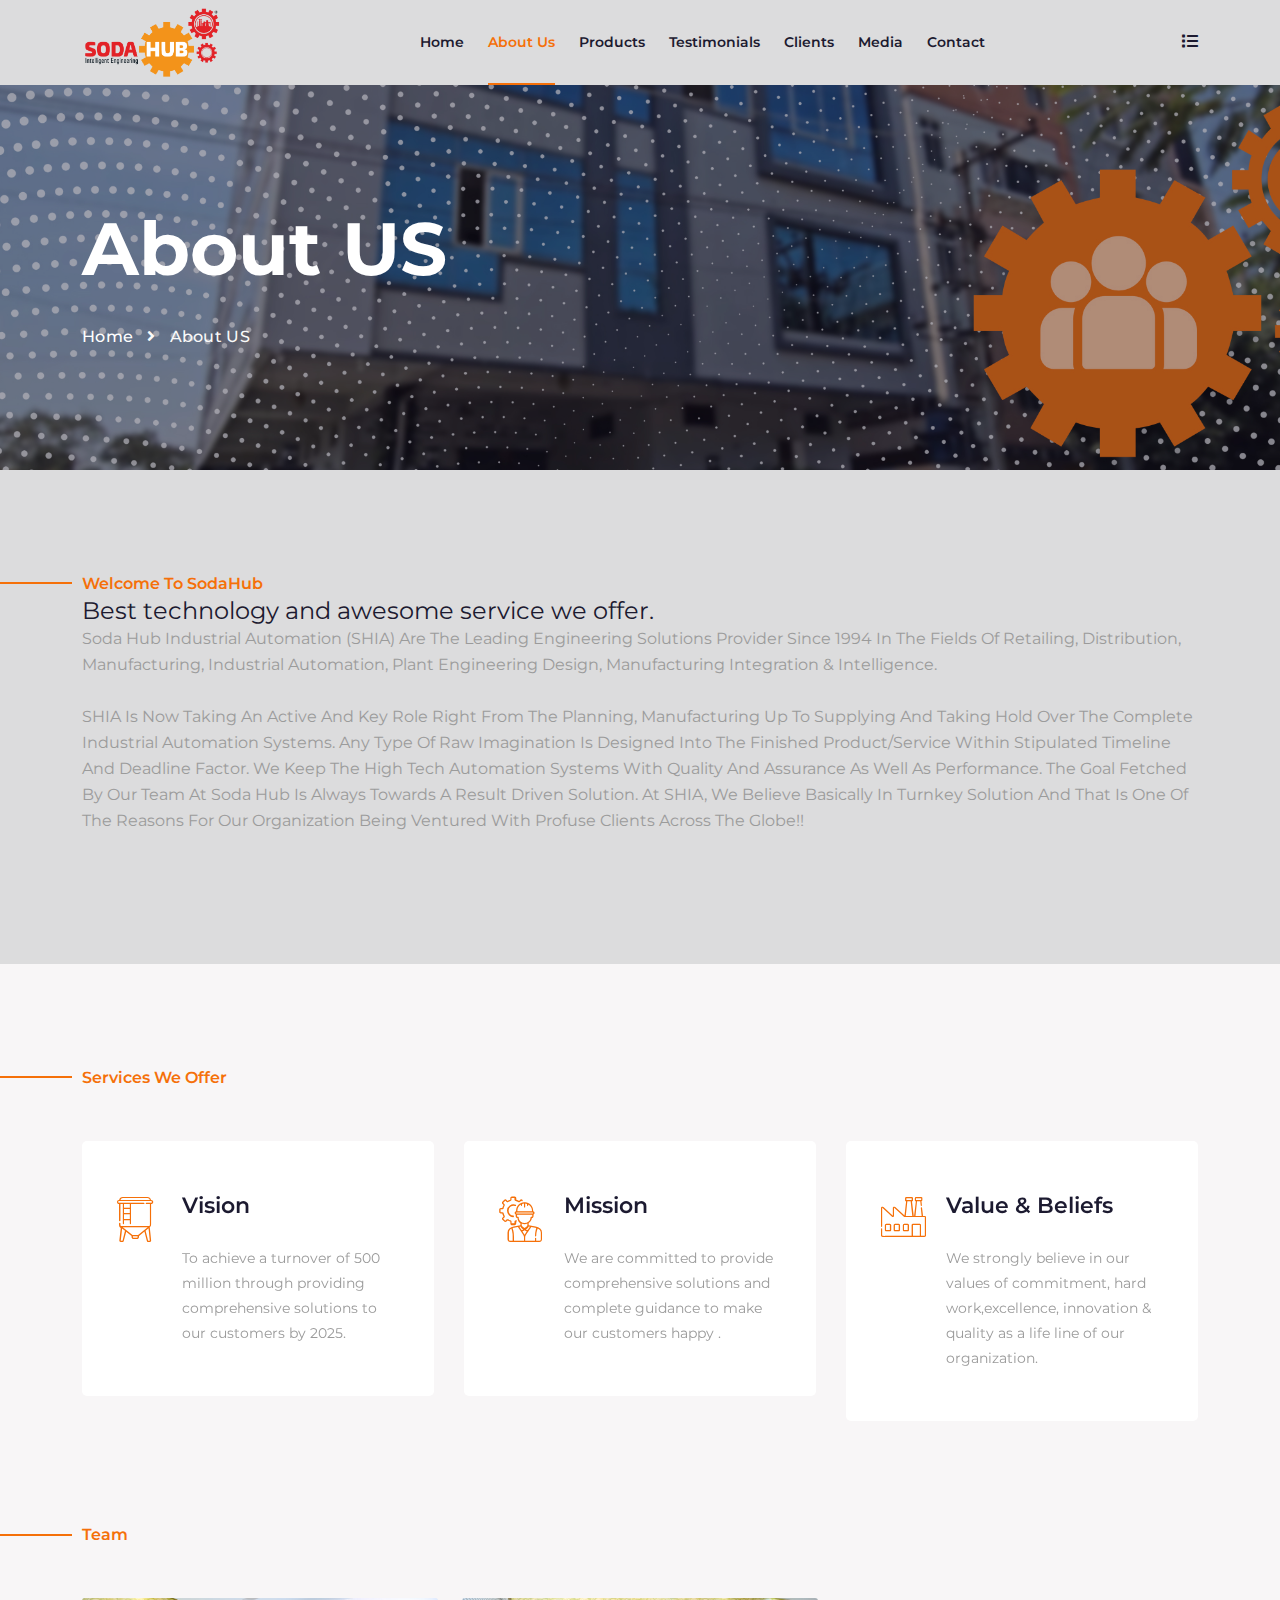
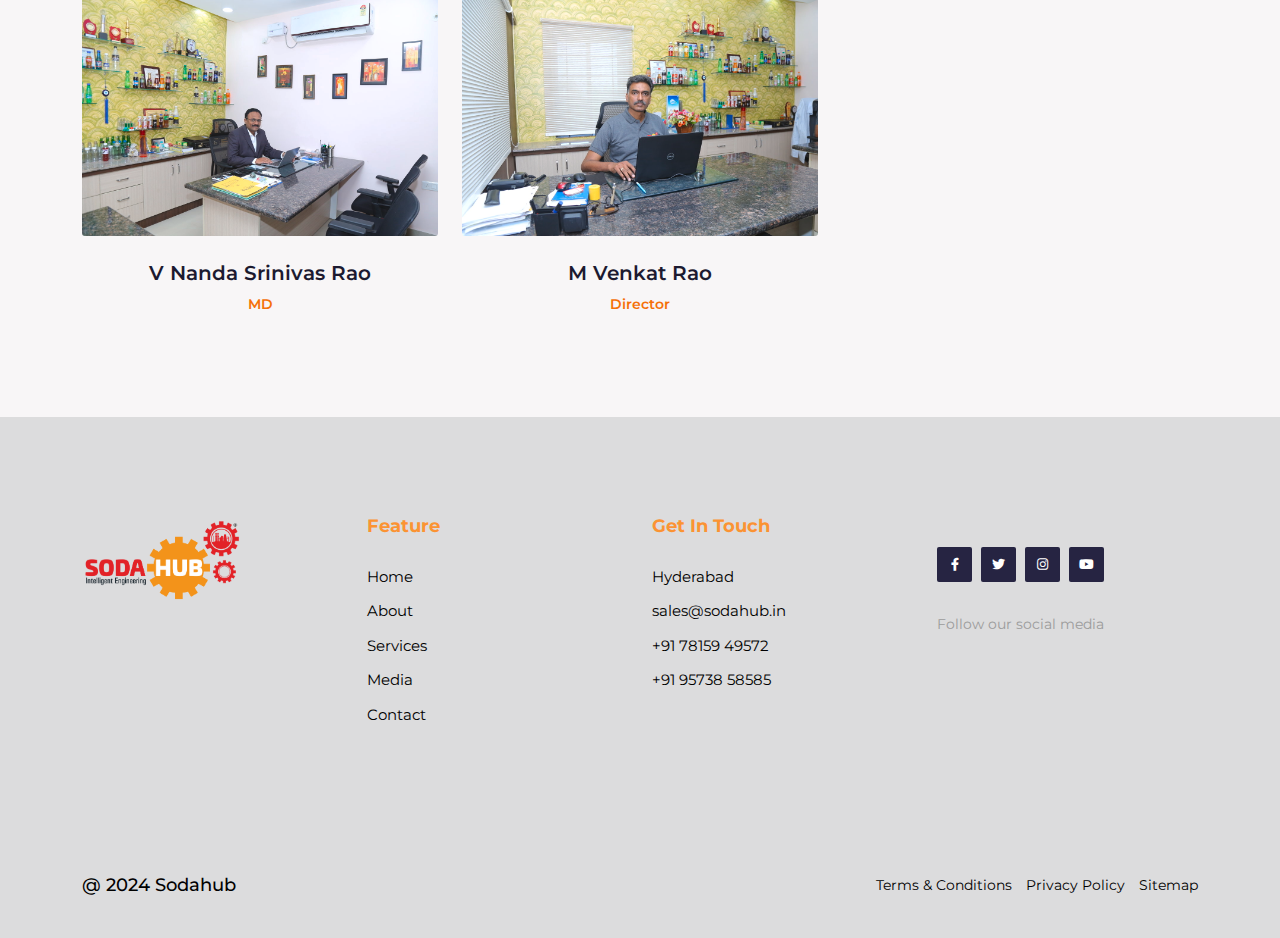
==== about.html @ 969df70c "new file:   about.html 	new file:   assets/css/animate.css 	new file:   assets/css/bootstrap.min.css" ====
<!doctype html>
<html lang="en">    
<head>
        <!-- :: Required Meta Tags -->
        <meta charset="utf-8">
        <meta http-equiv="X-UA-Compatible" content="IE=edge">
        <meta name="viewport" content="width=device-width, initial-scale=1, shrink-to-fit=no">
        <meta name="description" content="">
        <meta name="keywords" content="">

        <!-- :: Bootstrap CSS -->
        <link rel="stylesheet" href="assets/css/bootstrap.min.css">

        <!-- :: Favicon -->
        <link rel="icon" type="image/png" href="assets/images/favicon.png">

        <!-- :: Title -->
        <title>SodaHub</title>

        <!-- :: Google Fonts -->
        <link rel="stylesheet" href="https://fonts.googleapis.com/css2?family=Barlow:wght@400;500;600;700&amp;family=Heebo:wght@400;500;600;700&amp;display=swap">

        <!-- :: Fontawesome -->
        <link rel="stylesheet" href="assets/fonts/fontawesome/css/all.min.css">

        <!-- :: Flaticon -->
        <link rel="stylesheet" href="assets/fonts/flaticon/style.css">

        <!-- :: Animate -->
        <link rel="stylesheet" href="assets/css/animate.css">
        
        <!-- :: Owl Carousel -->
        <link rel="stylesheet" href="assets/css/owl.carousel.min.css">
        <link rel="stylesheet" href="assets/css/owl.theme.default.min.css">
        
        <!-- :: Lity -->
        <link rel="stylesheet" href="assets/css/lity.min.css">
        
        <!-- :: Nice Select CSS -->
        <link rel="stylesheet" href="assets/css/nice-select.css">
        
        <!-- :: Magnific Popup CSS -->
        <link rel="stylesheet" href="assets/css/magnific-popup.css">

        <!-- :: Style CSS -->
        <link rel="stylesheet" href="assets/css/style.css">

        <!-- :: Style Responsive CSS -->
        <link rel="stylesheet" href="assets/css/responsive.css">
        
        
             
        <link href='https://fonts.googleapis.com/css?family=Montserrat' rel='stylesheet'>
        

        
        <style>
            
            .center {
          display: block;
          margin-left: auto;
          margin-right: auto;
          width: 50%;
        }
        </style>

       
    </head>
    <body>
        <!-- :: Loading -->
       <div class="loading">
             <img src="assets/images/Sodahubgif.gif" class="center"/>
        </div> 
        
           <!-- :: All Navbar -->
        <header class="all-navbar home-2">
            
            <!-- :: Navbar -->
            <nav class="nav-bar">
                <div class="container">
                    <div class="content-box d-flex align-items-center justify-content-between">
                        <div class="logo">
                            <a href="index.html" class="logo-nav">
                                <img class="img-fluid one" src="assets/images/logo/sodahub-logo.png" alt="01 Logo">
                                <img class="img-fluid two" src="assets/images/logo/sodahub-logo.png" alt="02 Logo">
                            </a>
                            <a href="#open-nav-bar-menu" class="open-nav-bar">
                                <span></span>
                                <span></span>
                                <span></span>
                            </a>
                        </div>
                        <div class="nav-bar-links" id="open-nav-bar-menu">
                            <ul class="level-1">
                                <li class="item-level-1 ">
                                    <a href="index.html" class="link-level-1 ">Home</a>
                                   
                                </li>
                                <li class="item-level-1">
                                    <a href="about.html" class="link-level-1 color-active">About Us</a>
                                 
                                </li>
                                <li class="item-level-1 ">
                                     <a href="products.php" class="link-level-1">Products</a>
                                    
                                </li>
                                <li class="item-level-1 ">
                                    <a href="testimonial.html" class="link-level-1">Testimonials</a>
                                    
                                </li>
                                <li class="item-level-1 ">
                                    <a href="clients.html" class="link-level-1">Clients</a>
                                    
                                </li>
                                <li class="item-level-1 ">
                                    <a href="media.php" class="link-level-1">Media</a>
                                    
                                </li>
                                <li class="item-level-1">
                                    <a href="contact.html" class="link-level-1">Contact</a>
                                </li>
                            </ul>
                        </div>
                        <ul class="nav-bar-tools d-flex align-items-center justify-content-between">
                            
                            <li class="item">
                                <span class="menu-icon open"><i class="fas fa-list"></i></span>
                            </li>
                           
                        </ul>
                    </div>
                </div>
            </nav>
        </header>
        
      
        
           <!-- :: Menu Box -->
        <div class="menu-box">
            <div class="inner-menu">
                <div class="website-info">
                    <a href="index.html" class="logo"><img class="img-fluid" src="assets/images/logo/sodahub-logo.png" alt="02 Logo"></a>
                    <p>Soda Hub Industrial Automation (SHIA) are the leading Engineering Solutions provider since 1994 in the fields of Retailing, Distribution, Manufacturing, Industrial Automation, Plant Engineering Design, Manufacturing Integration & Intelligence.</p>
                </div>
                <div class="contact-info">
                    <h4>Contact Info</h4>
                    <div class="contact-box">
                        <i class="ar-icons-call"></i>
                        <div class="box">
                        
                            <a class="phone" href="tel:+917815949572">+91 78159 49572</a>
                            <a class="phone" href="tel:+919573858585">+91 95738 58585</a>
                          
                        </div>
                    </div>
                    <div class="contact-box">
                        <i class="ar-icons-email"></i>
                        <div class="box">
                            <a class="mail" href="mailto:sales@sodahub.in">sales@sodahub.in</a>
                            
                        </div>
                    </div>
                    <div class="contact-box">
                        <i class="ar-icons-location"></i>
                        <div class="box">
                            <p>Hyderabad</p>
                            <p>India.</p>
                        </div>
                    </div>
                </div>
                <div class="follow-us">
                    <h4>Follow Us</h4>
                    <ul class="icon-follow">
                        <li><a href="https://www.facebook.com/sodahub.industrialautomation"><i class="fab fa-facebook-f"></i></a></li>
                        <li><a href="https://twitter.com/i/flow/login?redirect_after_login=%2Fsoda_hub"><i class="fab fa-twitter"></i></a></li>
                        <li><a href="https://www.instagram.com/Sodahub_shia/"><i class="fab fa-instagram"></i></a></li>
                        <!-- <li><a href="#"><i class="fab fa-linkedin-in"></i></a></li> -->
                    </ul>
                </div>
                <span class="menu-box-icon exit"><i class="fas fa-times"></i></span>
            </div>
        </div>
        
		<!-- :: Breadcrumb Header -->
        <section class="breadcrumb-header style-2" id="page" style="background-image: url(assets/images/header/Aboutus.jpg);">
            <div class="overlay"></div>
            <div class="container">
                <div class="row">
                    <div class="col-md-8">
                        <div class="banner">
                            <h1>About US </h1>
                            <ul>
                                <li><a href="index.html">Home</a></li>
                                <li><i class="fas fa-angle-right"></i></li>
                                <li>About US </li>
                            </ul>
                        </div>
                    </div>
                </div>
            </div>
        </section>
		
		<!-- :: About US -->
        <section class="about-us home-2 py-100" id="start">
            <div class="container">
                <div class="row">
                    <div class="col-lg-12">
                        <div class="about-us-text-box">
                            <div class="sec-title home-2">
                                <h2>Welcome to SodaHub</h2>
                                <h4>Best technology and awesome service we offer.</h4>
                                <p class="sec-explain">
                                    Soda Hub Industrial Automation (SHIA) are the leading Engineering Solutions provider since 1994 in the fields of Retailing, Distribution, Manufacturing, Industrial Automation, Plant Engineering Design, Manufacturing Integration & Intelligence.
   
                                     <br><br>

                                     SHIA is now taking an active and key role right from the planning, manufacturing up to supplying and taking hold over the complete Industrial Automation Systems. Any type of raw imagination is designed into the finished product/service within stipulated Timeline and Deadline factor. We keep the High tech automation systems with Quality and assurance as well as performance. The goal fetched by our team at Soda Hub is always towards a result driven solution. At SHIA, we believe basically in Turnkey solution and that is one of the reasons for our organization being ventured with profuse clients across the Globe!!</p>
                            </div>
						
							
                        </div>
                    </div>
					
                </div>
            </div>
        </section>


        <!-- :: Services -->
        <section class="services home-2">
            
            <div class="container">
                <div class="sec-title home-2">
                    <div class="row">
                        <div class="col-lg-5">
                            <h2>Services we offer</h2>
                            
                        </div>
                        
                    </div>
                </div>
                <div class="services-carousel owl-carousel owl-theme">
                    

                    <div class="services-carousel-item item-1">
                       
                        <div class="item-box">
                            <i class="ar-icons-tank"></i>
                            <div class="content-box">
                                <h4>Vision</h4>
                                <p>To achieve a turnover of 500 million through providing comprehensive
                                    solutions to our customers by 2025.</p>                          
                            </div>
                        </div>
                    </div>


                    <div class="services-carousel-item item-2">
                      
                        <div class="item-box">
                            <i class="ar-icons-worker"></i>
                            <div class="content-box">
                                <h4>Mission</h4>
                                <p> We are committed to provide comprehensive solutions and complete guidance to make our 
                                    customers happy .</p>
                                
                            </div>
                        </div>
                    </div>


                    <div class="services-carousel-item item-3">
                        
                        <div class="item-box">
                            <i class="ar-icons-factory"></i>
                            <div class="content-box">
                                <h4>Value & Beliefs</h4>
                                <p>We strongly believe in our values of commitment, hard work,excellence,  innovation
                                   & quality as a life line of our organization.</p>
                                
                            </div>
                        </div>
                    </div>
                   
                    
                </div>
            </div>
        </section>
        
		
        
        <!-- :: Team -->
        <section class="team home-2 py-100-70"  >
            <div class="container">
                <div class="sec-title home-2">
                    <div class="row">
                        <div class="col-lg-5">
                            <h2>Team</h2>
                           
                        </div>
                      
                    </div>
                </div>
                <div class="row">
                    <div class="col-md-6 col-lg-4">
                        <div class="team-box">
                            <div class="img-box">
                                <img class="img-fluid" src="assets/images/team/md.jpg" alt="01 team">
                                <div class="img-box-hover">
                                    <ul>
                                        <li><a href="#"><i class="fab fa-facebook-f"></i></a></li>
                                        <li><a href="#"><i class="fab fa-twitter"></i></a></li>
                                        <li><a href="#"><i class="fab fa-instagram"></i></a></li>
                                        <li><a href="#"><i class="fab fa-dribbble"></i></a></li>
                                        <li><a href="#"><i class="fab fa-behance"></i></a></li>
                                    </ul>
                                </div>
                            </div>
                            <div class="text-box text-center">
                                <h5><a href="#"> V Nanda Srinivas Rao </a></h5>
                                <span>MD</span>
                            </div>
                        </div>
                    </div>
                    <div class="col-md-6 col-lg-4">
                        <div class="team-box">
                            <div class="img-box">
                                <img class="img-fluid" src="assets/images/team/director.jpg" alt="02 team">
                                <div class="img-box-hover">
                                    <ul>
                                        <li><a href="#"><i class="fab fa-facebook-f"></i></a></li>
                                        <li><a href="#"><i class="fab fa-twitter"></i></a></li>
                                        <li><a href="#"><i class="fab fa-instagram"></i></a></li>
                                        <li><a href="#"><i class="fab fa-dribbble"></i></a></li>
                                        <li><a href="#"><i class="fab fa-behance"></i></a></li>
                                    </ul>
                                </div>
                            </div>
                            <div class="text-box text-center">
                                <h5><a href="#">M Venkat Rao</a></h5>
                                <span>Director</span>
                            </div>
                        </div>
                    </div>
                    
                </div>
            </div>
        </section>
		
		

        
         
        
        <!-- :: Footer -->
        <footer class="footer">
            <div class="container">
                <div class="row">
                    <div class="col-sm-12 col-md-6 col-lg-3">
                        <div class="logo">
                            <img class="img-fluid" src="assets/images/logo/sodahub-logo.png" alt="Footer Logo">
                            
                        </div>
                    </div>
                    <div class="col-sm-6 col-md-6 col-lg-3">
                        <div class="footer-title">
                            <h4>Feature</h4>
                        </div>
                        <ul class="links">
                            
                            
                            <li><a href="index.html">Home</a></li>
                            <li><a href="about.html">About</a></li>
                            <li><a href="service.html">Services</a></li>
                            <li><a href="media.html">Media</a></li>
                            <li><a href="contact.html">Contact</a></li>
                        </ul>
                    </div>
                  
                    <div class="col-sm-6 col-md-6 col-lg-3">
                        <div class="footer-title">
                            <h4>Get In Touch</h4>
                        </div>
                        <ul class="links">
                            <li><a href="#">Hyderabad</a></li>
                            <li><a href="mailto:sales@sodahub.in">sales@sodahub.in</a></li>
                            <li><a class="phone" href="tel:+917815949572">+91 78159 49572</a></li>
                            <li><a class="phone" href="tel:+919573858585">+91 95738 58585</a></li>
                            
                            
                                    
                            
                        </ul>
                    </div>
                    <div class="col-sm-12 col-md-6 col-lg-3">
                        <div class="footer-title">
                             <ul class="icon">
                                     <li><a href="https://www.facebook.com/sodahub.industrialautomation/"><i class="fab fa-facebook-f"></i></a></li>
                                    <li><a href="https://twitter.com/soda_hub"><i class="fab fa-twitter"></i></a></li>
                                    <li><a href="https://www.instagram.com/sodahub_shia/"><i class="fab fa-instagram"></i></a></li>
                                    <li><a href="https://www.youtube.com/@nanduvadde"><i class="fab fa-youtube"></i></a></li>
                             </ul>

                            <p>Follow our social media</p>
                        </div>
                       
                        
                    </div>
                </div>
            </div>
            <div class="copyright">
                <div class="container">
                    <p>@ 2024 Sodahub</p>
                    <ul>
                        <li><a href="#">Terms &amp; Conditions </a></li>
                        <li><a href="#">Privacy Policy</a></li>
                        <li><a href="#">Sitemap</a></li>
                    </ul>
                </div>
            </div>
        </footer>
        
        <!-- :: Scroll UP -->
        <div class="scroll-up">
            <a class="move-section" href="#page">
                <i class="fas fa-long-arrow-alt-up"></i>
            </a>
        </div>
        
        <!-- :: JavaScript Files -->
        <!-- :: jQuery JS -->
        <script src="assets/js/jquery-3.6.0.min.js"></script>

        <!-- :: Bootstrap JS Bundle With Popper JS -->
        <script src="assets/js/bootstrap.bundle.min.js"></script>
        
        <!-- :: Owl Carousel JS -->
        <script src="assets/js/owl.carousel.min.js"></script>
        
        <!-- :: Lity -->
        <script src="assets/js/lity.min.js"></script>
        
        <!-- :: Nice Select -->
        <script src="assets/js/jquery.nice-select.min.js"></script>
        
        <!-- :: Waypoints -->
        <script src="assets/js/jquery.waypoints.min.js"></script>

        <!-- :: CounterUp -->
        <script src="assets/js/jquery.counterup.min.js"></script>
        
        <!-- :: Magnific Popup -->
        <script src="assets/js/jquery.magnific-popup.min.js"></script>
		
		
        <!-- :: MixitUp -->
        <script src="assets/js/mixitup.min.js"></script>
        
        <!-- :: Main JS -->
        <script src="assets/js/main.js"></script><script src="assets/js/ajax-script.js"></script>
        <script>
            // :: Setup Mixitup
            var containerEl = document.querySelector('.all-projects');
            var mixer = mixitup(containerEl);
        </script>

        
        <!--Start of Tawk.to Script-->
        <script type="text/javascript">
        var Tawk_API=Tawk_API||{}, Tawk_LoadStart=new Date();
        (function(){
        var s1=document.createElement("script"),s0=document.getElementsByTagName("script")[0];
        s1.async=true;
        s1.src='https://embed.tawk.to/654db348958be55aeaae4004/1hero8l09';
        s1.charset='UTF-8';
        s1.setAttribute('crossorigin','*');
        s0.parentNode.insertBefore(s1,s0);
        })();
        </script>
        <!--End of Tawk.to Script-->
        <script type="text/javascript">
    (function(c,l,a,r,i,t,y){
        c[a]=c[a]||function(){(c[a].q=c[a].q||[]).push(arguments)};
        t=l.createElement(r);t.async=1;t.src="https://www.clarity.ms/tag/"+i;
        y=l.getElementsByTagName(r)[0];y.parentNode.insertBefore(t,y);
    })(window, document, "clarity", "script", "k58im963sb");
</script>

    </body>


</html>
---- assets/fonts/flaticon/style.css ----
@font-face {
    font-family: 'ar-coder';
    src: url('fonts/ar-coder0136.eot?wzgkvs');
    src: url('fonts/ar-coder0136.eot?wzgkvs#iefix') format('embedded-opentype'),
        url('fonts/ar-coder0136.ttf?wzgkvs') format('truetype'),
        url('fonts/ar-coder0136.woff?wzgkvs') format('woff'),
        url('fonts/ar-coder0136.svg?wzgkvs#ar-coder') format('svg');
    font-weight: normal;
    font-style: normal;
    font-display: block;
}
[class^="ar-icons-"],
[class*=" ar-icons-"] {
    font-family: 'ar-coder' !important;
    font-style: normal;
    line-height: 1;
}
.ar-icons-architect:before {
  content: "\e900";
}
.ar-icons-back:before {
  content: "\e901";
}
.ar-icons-bolt:before {
  content: "\e902";
}
.ar-icons-bottle:before {
  content: "\e903";
}
.ar-icons-calculator:before {
  content: "\e904";
}
.ar-icons-call:before {
  content: "\e905";
}
.ar-icons-cargo:before {
  content: "\e906";
}
.ar-icons-car-manufacturing-1:before {
  content: "\e907";
}
.ar-icons-car-manufacturing:before {
  content: "\e908";
}
.ar-icons-checklist:before {
  content: "\e909";
}
.ar-icons-check-list:before {
  content: "\e90a";
}
.ar-icons-computer:before {
  content: "\e90b";
}
.ar-icons-container:before {
  content: "\e90c";
}
.ar-icons-conveyor-1:before {
  content: "\e90d";
}
.ar-icons-conveyor-2:before {
  content: "\e90e";
}
.ar-icons-conveyor-3:before {
  content: "\e90f";
}
.ar-icons-conveyor:before {
  content: "\e910";
}
.ar-icons-cutting:before {
  content: "\e911";
}
.ar-icons-drill:before {
  content: "\e912";
}
.ar-icons-electricity:before {
  content: "\e913";
}
.ar-icons-email:before {
  content: "\e914";
}
.ar-icons-employee:before {
  content: "\e915";
}
.ar-icons-factory:before {
  content: "\e916";
}
.ar-icons-factory-machine:before {
  content: "\e917";
}
.ar-icons-foreman:before {
  content: "\e918";
}
.ar-icons-forklift:before {
  content: "\e919";
}
.ar-icons-freight-wagon:before {
  content: "\e91a";
}
.ar-icons-green-factory:before {
  content: "\e91b";
}
.ar-icons-hook:before {
  content: "\e91c";
}
.ar-icons-idea:before {
  content: "\e91d";
}
.ar-icons-laser:before {
  content: "\e91e";
}
.ar-icons-left-chevron:before {
  content: "\e91f";
}
.ar-icons-left-quote:before {
  content: "\e920";
}
.ar-icons-location:before {
  content: "\e921";
}
.ar-icons-next:before {
  content: "\e922";
}
.ar-icons-oil-tank:before {
  content: "\e923";
}
.ar-icons-pallet-1:before {
  content: "\e924";
}
.ar-icons-pallet:before {
  content: "\e925";
}
.ar-icons-phone:before {
  content: "\e926";
}
.ar-icons-plan-1:before {
  content: "\e927";
}
.ar-icons-plan:before {
  content: "\e928";
}
.ar-icons-play-button:before {
  content: "\e929";
}
.ar-icons-pressure-gauge:before {
  content: "\e92a";
}
.ar-icons-radioactive:before {
  content: "\e92b";
}
.ar-icons-right-chevron:before{
    content: "\e92c";
}
.ar-icons-right-quote:before {
  content: "\e92e";
}
.ar-icons-robotic-arm:before {
  content: "\e92f";
}
.ar-icons-saw-machine:before {
  content: "\e930";
}
.ar-icons-shipping-truck:before {
  content: "\e931";
}
.ar-icons-spray-gun:before {
  content: "\e932";
}
.ar-icons-support:before {
  content: "\e933";
}
.ar-icons-tank:before {
  content: "\e934";
}
.ar-icons-toolbox:before {
  content: "\e935";
}
.ar-icons-tools:before {
  content: "\e936";
}
.ar-icons-trolley-1:before {
  content: "\e937";
}
.ar-icons-trolley:before {
  content: "\e938";
}
.ar-icons-truck:before {
  content: "\e939";
}
.ar-icons-warehouse:before {
  content: "\e93a";
}
.ar-icons-water-machine:before {
  content: "\e93b";
}
.ar-icons-weld:before {
  content: "\e93c";
}
.ar-icons-worker:before {
  content: "\e93d";
}
.ar-icons-wrench:before {
  content: "\e93e";
}
---- assets/css/nice-select.css ----
.nice-select {
  -webkit-tap-highlight-color: transparent;
  background-color: #fff;
  border-radius: 5px;
  border: solid 1px #e8e8e8;
  box-sizing: border-box;
  clear: both;
  cursor: pointer;
  display: block;
  float: left;
  font-family: inherit;
  font-size: 14px;
  font-weight: normal;
  height: 42px;
  line-height: 40px;
  outline: none;
  padding-left: 18px;
  padding-right: 30px;
  position: relative;
  text-align: left !important;
  -webkit-transition: all 0.2s ease-in-out;
  transition: all 0.2s ease-in-out;
  -webkit-user-select: none;
     -moz-user-select: none;
      -ms-user-select: none;
          user-select: none;
  white-space: nowrap;
  width: auto; }
  .nice-select:hover {
    border-color: #dbdbdb; }
  .nice-select:active, .nice-select.open, .nice-select:focus {
    border-color: #999; }
  .nice-select:after {
    border-bottom: 2px solid #999;
    border-right: 2px solid #999;
    content: '';
    display: block;
    height: 5px;
    margin-top: -4px;
    pointer-events: none;
    position: absolute;
    right: 12px;
    top: 50%;
    -webkit-transform-origin: 66% 66%;
        -ms-transform-origin: 66% 66%;
            transform-origin: 66% 66%;
    -webkit-transform: rotate(45deg);
        -ms-transform: rotate(45deg);
            transform: rotate(45deg);
    -webkit-transition: all 0.15s ease-in-out;
    transition: all 0.15s ease-in-out;
    width: 5px; }
  .nice-select.open:after {
    -webkit-transform: rotate(-135deg);
        -ms-transform: rotate(-135deg);
            transform: rotate(-135deg); }
  .nice-select.open .list {
    opacity: 1;
    pointer-events: auto;
    -webkit-transform: scale(1) translateY(0);
        -ms-transform: scale(1) translateY(0);
            transform: scale(1) translateY(0); }
  .nice-select.disabled {
    border-color: #ededed;
    color: #999;
    pointer-events: none; }
    .nice-select.disabled:after {
      border-color: #cccccc; }
  .nice-select.wide {
    width: 100%; }
    .nice-select.wide .list {
      left: 0 !important;
      right: 0 !important; }
  .nice-select.right {
    float: right; }
    .nice-select.right .list {
      left: auto;
      right: 0; }
  .nice-select.small {
    font-size: 12px;
    height: 36px;
    line-height: 34px; }
    .nice-select.small:after {
      height: 4px;
      width: 4px; }
    .nice-select.small .option {
      line-height: 34px;
      min-height: 34px; }
  .nice-select .list {
    background-color: #fff;
    border-radius: 5px;
    box-shadow: 0 0 0 1px rgba(68, 68, 68, 0.11);
    box-sizing: border-box;
    margin-top: 4px;
    opacity: 0;
    overflow: hidden;
    padding: 0;
    pointer-events: none;
    position: absolute;
    top: 100%;
    left: 0;
    -webkit-transform-origin: 50% 0;
        -ms-transform-origin: 50% 0;
            transform-origin: 50% 0;
    -webkit-transform: scale(0.75) translateY(-21px);
        -ms-transform: scale(0.75) translateY(-21px);
            transform: scale(0.75) translateY(-21px);
    -webkit-transition: all 0.2s cubic-bezier(0.5, 0, 0, 1.25), opacity 0.15s ease-out;
    transition: all 0.2s cubic-bezier(0.5, 0, 0, 1.25), opacity 0.15s ease-out;
    z-index: 9; }
    .nice-select .list:hover .option:not(:hover) {
      background-color: transparent !important; }
  .nice-select .option {
    cursor: pointer;
    font-weight: 400;
    line-height: 40px;
    list-style: none;
    min-height: 40px;
    outline: none;
    padding-left: 18px;
    padding-right: 29px;
    text-align: left;
    -webkit-transition: all 0.2s;
    transition: all 0.2s; }
    .nice-select .option:hover, .nice-select .option.focus, .nice-select .option.selected.focus {
      background-color: #f6f6f6; }
    .nice-select .option.selected {
      font-weight: bold; }
    .nice-select .option.disabled {
      background-color: transparent;
      color: #999;
      cursor: default; }

.no-csspointerevents .nice-select .list {
  display: none; }

.no-csspointerevents .nice-select.open .list {
  display: block; }
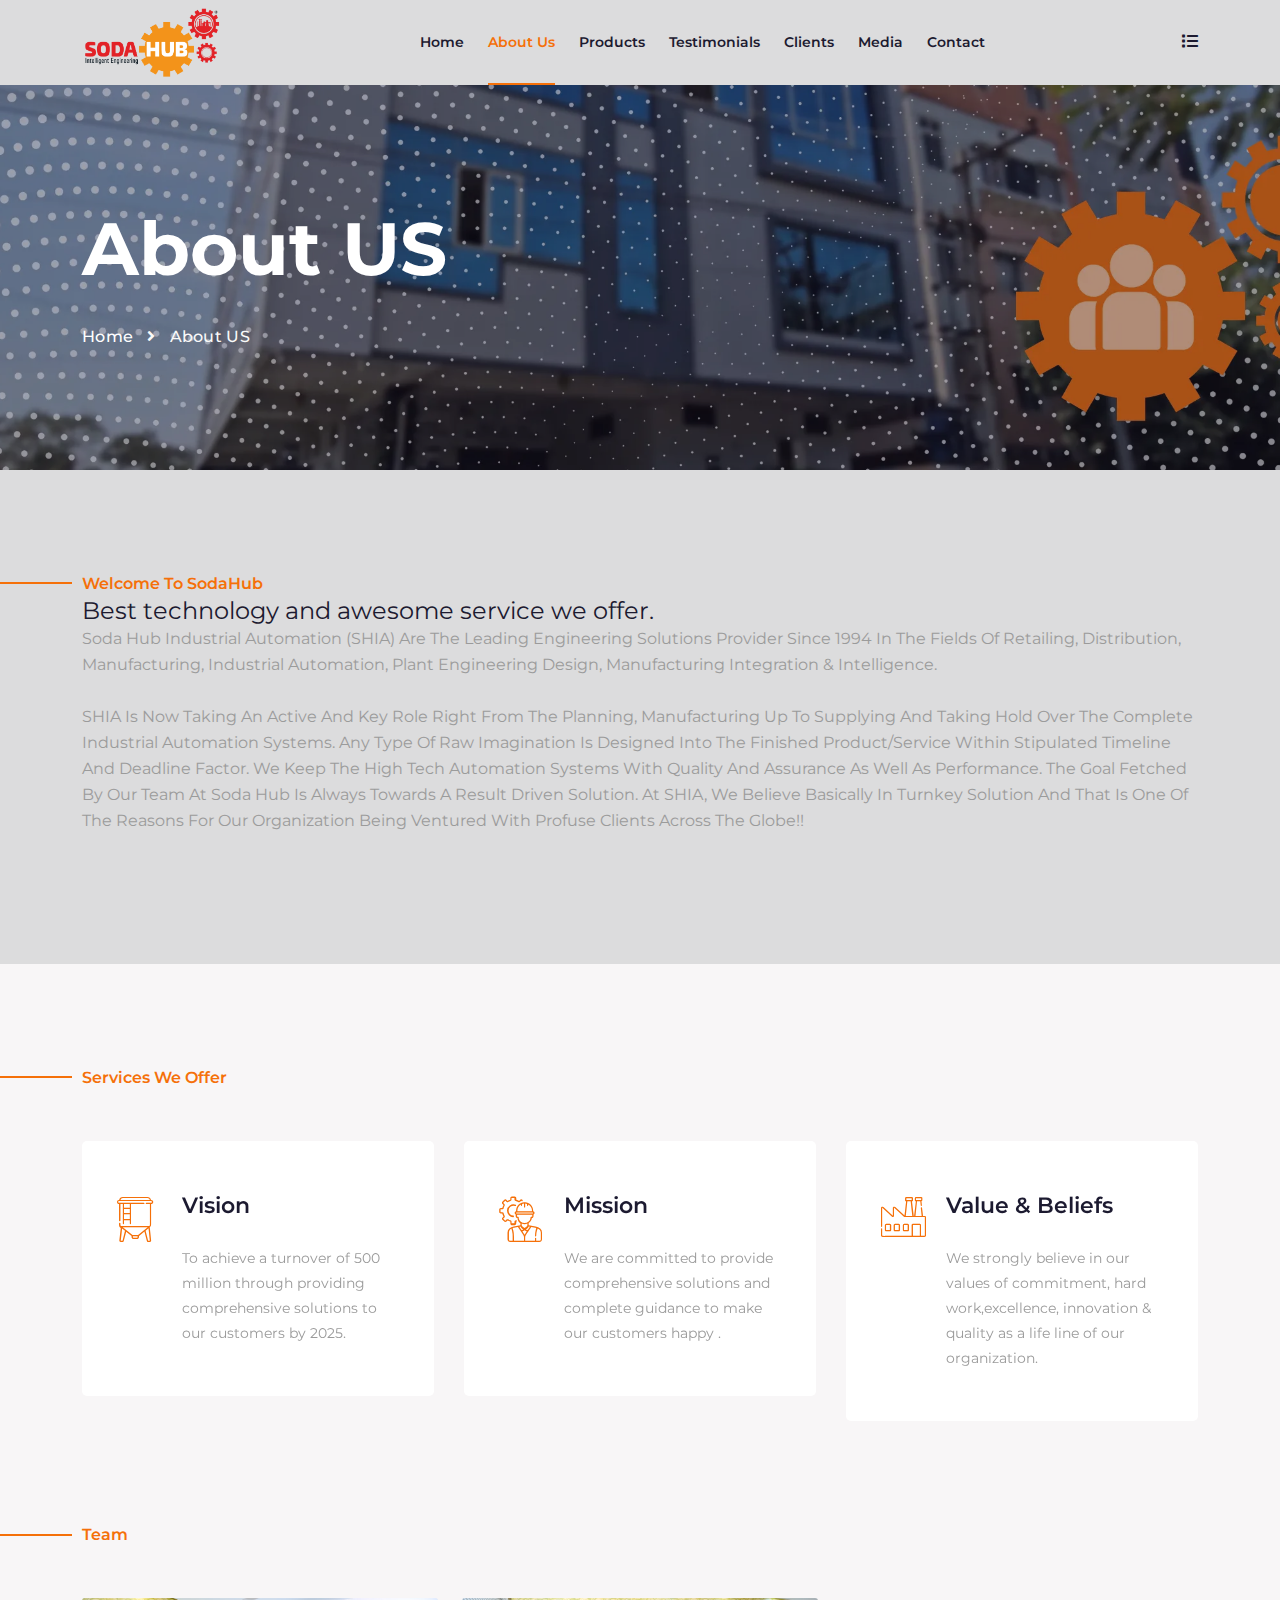
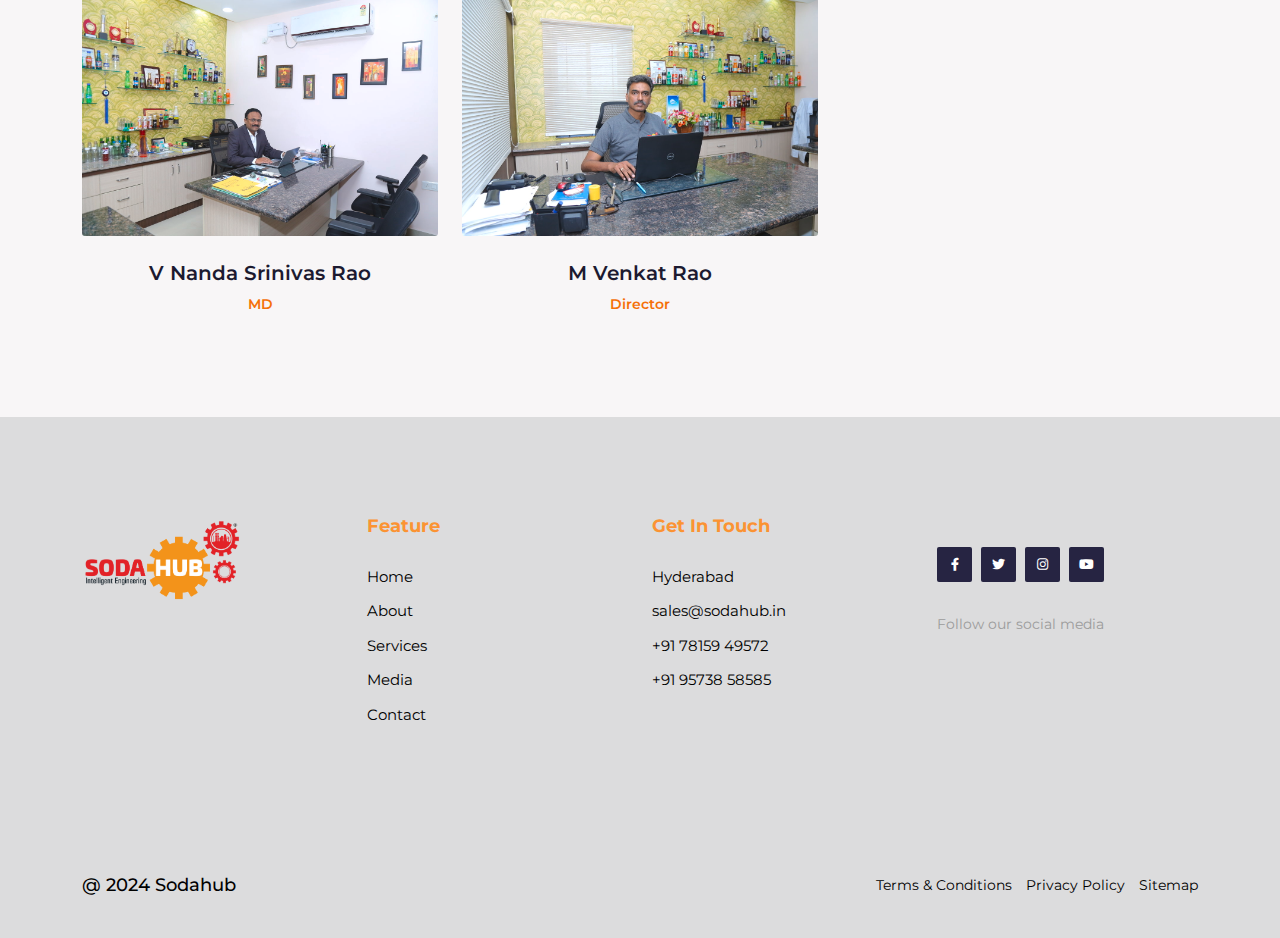
==== commit 579f0d69: "modified:   about.html 	modified:   assets/css/style.css 	deleted:    assets/images/header/Aboutus.j" ====
--- a/about.html
+++ b/about.html
@@ -182,7 +182,7 @@
         </div>
         
 		<!-- :: Breadcrumb Header -->
-        <section class="breadcrumb-header style-2" id="page" style="background-image: url(assets/images/header/Aboutus.jpg);">
+        <section class="breadcrumb-header style-2" id="page" style="background-image: url(assets/images/header/Aboutus.webp);">
             <div class="overlay"></div>
             <div class="container">
                 <div class="row">
@@ -412,8 +412,8 @@
                 <div class="container">
                     <p>@ 2024 Sodahub</p>
                     <ul>
-                        <li><a href="#">Terms &amp; Conditions </a></li>
-                        <li><a href="#">Privacy Policy</a></li>
+                        <li><a href="./Terms_Conditions.html">Terms &amp; Conditions </a></li>
+                        <li><a href="./Privacy_Policy.html">Privacy Policy</a></li>
                         <li><a href="#">Sitemap</a></li>
                     </ul>
                 </div>
--- a/assets/css/style.css
+++ b/assets/css/style.css
@@ -1817,6 +1817,8 @@
 .services.home-3 .item-box{
     position: relative;
     padding: 50px 35px;
+    
+    align-items: normal;
 }
 .services.home-2 .services-carousel-item .item-box i{
     float: left;
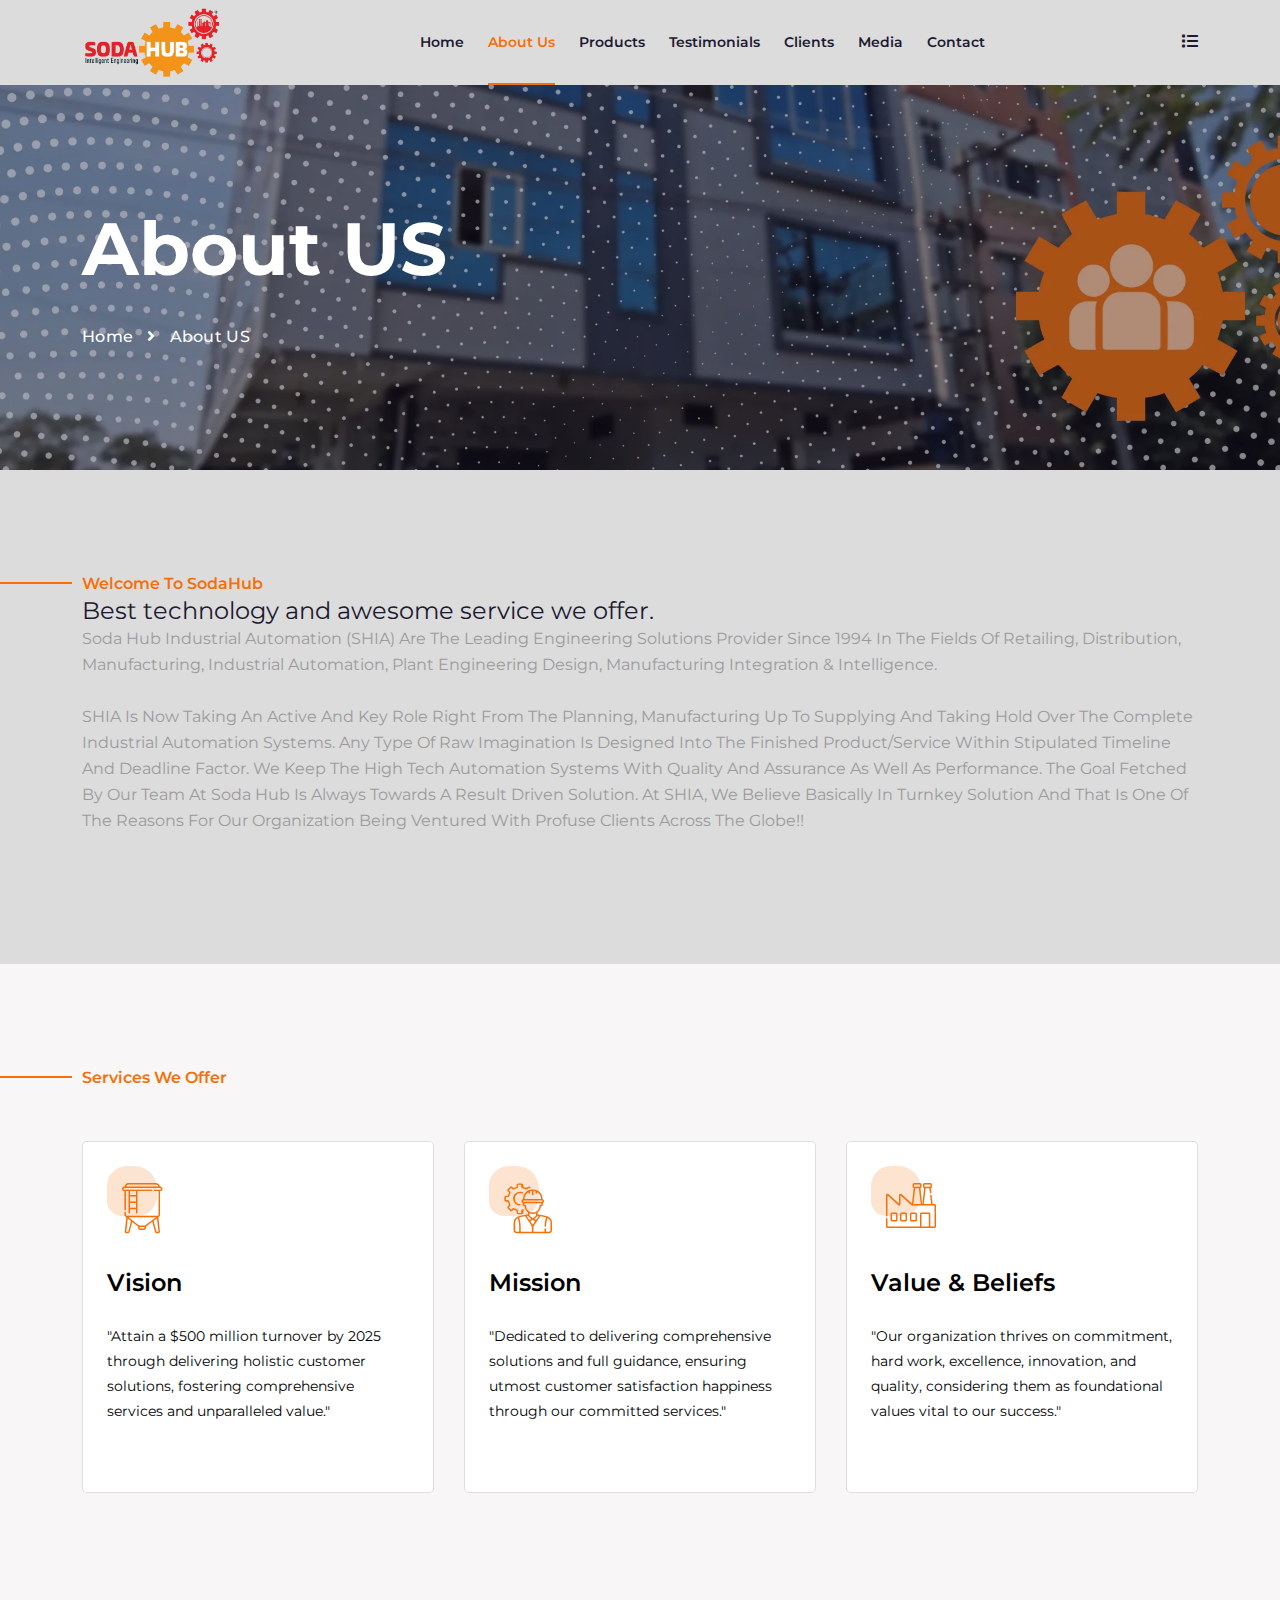
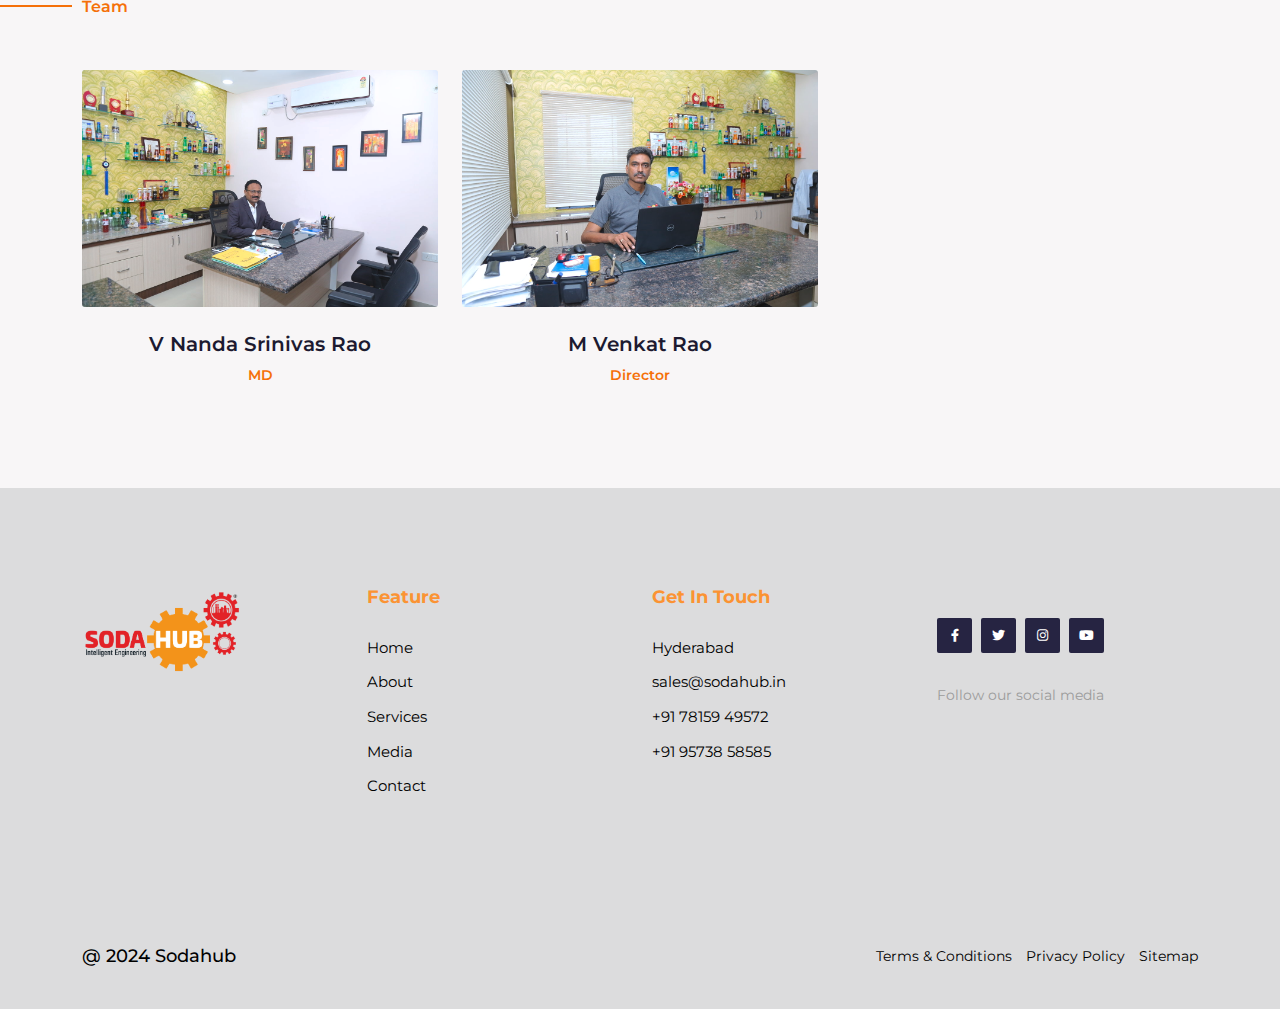
==== commit f21448c6: "modified:   about.html 	modified:   assets/css/style.css 	modified:   contact.html 	modified:   inde" ====
--- a/about.html
+++ b/about.html
@@ -241,45 +241,26 @@
                 </div>
                 <div class="services-carousel owl-carousel owl-theme">
                     
-
-                    <div class="services-carousel-item item-1">
-                       
-                        <div class="item-box">
+                    <div class="services-carousel-item item-1 card">
+                        <div class="card-body home_cards m-0 p-4" style="border-radius: 8px; height: 350px;">
                             <i class="ar-icons-tank"></i>
-                            <div class="content-box">
-                                <h4>Vision</h4>
-                                <p>To achieve a turnover of 500 million through providing comprehensive
-                                    solutions to our customers by 2025.</p>                          
-                            </div>
-                        </div>
-                    </div>
-
-
-                    <div class="services-carousel-item item-2">
-                      
-                        <div class="item-box">
+                            <h4>Vision</h4>
+                              <p><p style="color: black;">"Attain a $500 million turnover by 2025 through delivering holistic customer solutions, fostering comprehensive services and unparalleled value."</p></p>
+                        </div>
+                    </div>
+                    <div class="services-carousel-item item-2 card">
+                        <div class="card-body home_cards m-0 p-4" style="border-radius: 8px; height: 350px;">
                             <i class="ar-icons-worker"></i>
-                            <div class="content-box">
-                                <h4>Mission</h4>
-                                <p> We are committed to provide comprehensive solutions and complete guidance to make our 
-                                    customers happy .</p>
-                                
-                            </div>
-                        </div>
-                    </div>
-
-
-                    <div class="services-carousel-item item-3">
-                        
-                        <div class="item-box">
+                            <h4>Mission</h4>
+                              <p><p style="color: black;">"Dedicated to delivering comprehensive solutions and full guidance, ensuring utmost customer satisfaction happiness through our committed services."</p></p>
+                          </div>
+                    </div>
+                    <div class="services-carousel-item item-3 card">
+                        <div class="card-body home_cards m-0 p-4" style="border-radius: 8px; height: 350px;">
                             <i class="ar-icons-factory"></i>
-                            <div class="content-box">
-                                <h4>Value & Beliefs</h4>
-                                <p>We strongly believe in our values of commitment, hard work,excellence,  innovation
-                                   & quality as a life line of our organization.</p>
-                                
-                            </div>
-                        </div>
+                            <h4>Value & Beliefs</h4>
+                              <p><p style="color: black;">"Our organization thrives on commitment, hard work, excellence, innovation, and quality, considering them as foundational values vital to our success."</p></p>
+                          </div>
                     </div>
                    
                     
--- a/assets/css/style.css
+++ b/assets/css/style.css
@@ -1931,7 +1931,7 @@
 .services.home-3 .item-box:hover .content-box p,
 .services.home-3 .item-box:hover .content-box .more,
 .services.home-3 .item-box .content-box .more:hover:after{
-	color: #FFF;
+	color: black;
 }
 
 
@@ -4480,4 +4480,30 @@
 #map{
     background-color: #262442;
     border-radius: 8px;
+}
+.home_cards{
+    transition: transform .5s;
+    background-color: white;
+    color: black;
+}
+.home_cards i{
+    font-size: 50px;
+}
+.home_cards:hover{
+    transform: scale(1.05);
+    background-color: #F57009;
+    transition: .5s;
+}
+.home_cards_contact{
+    transition: transform .5s;
+    background-color: transparent;
+    color: black;
+}
+.home_cards_contact i{
+    font-size: 50px;
+}
+.home_cards_contact:hover{
+    transform: scale(1.05);
+    background-color: #F57009;
+    transition: .5s;
 }